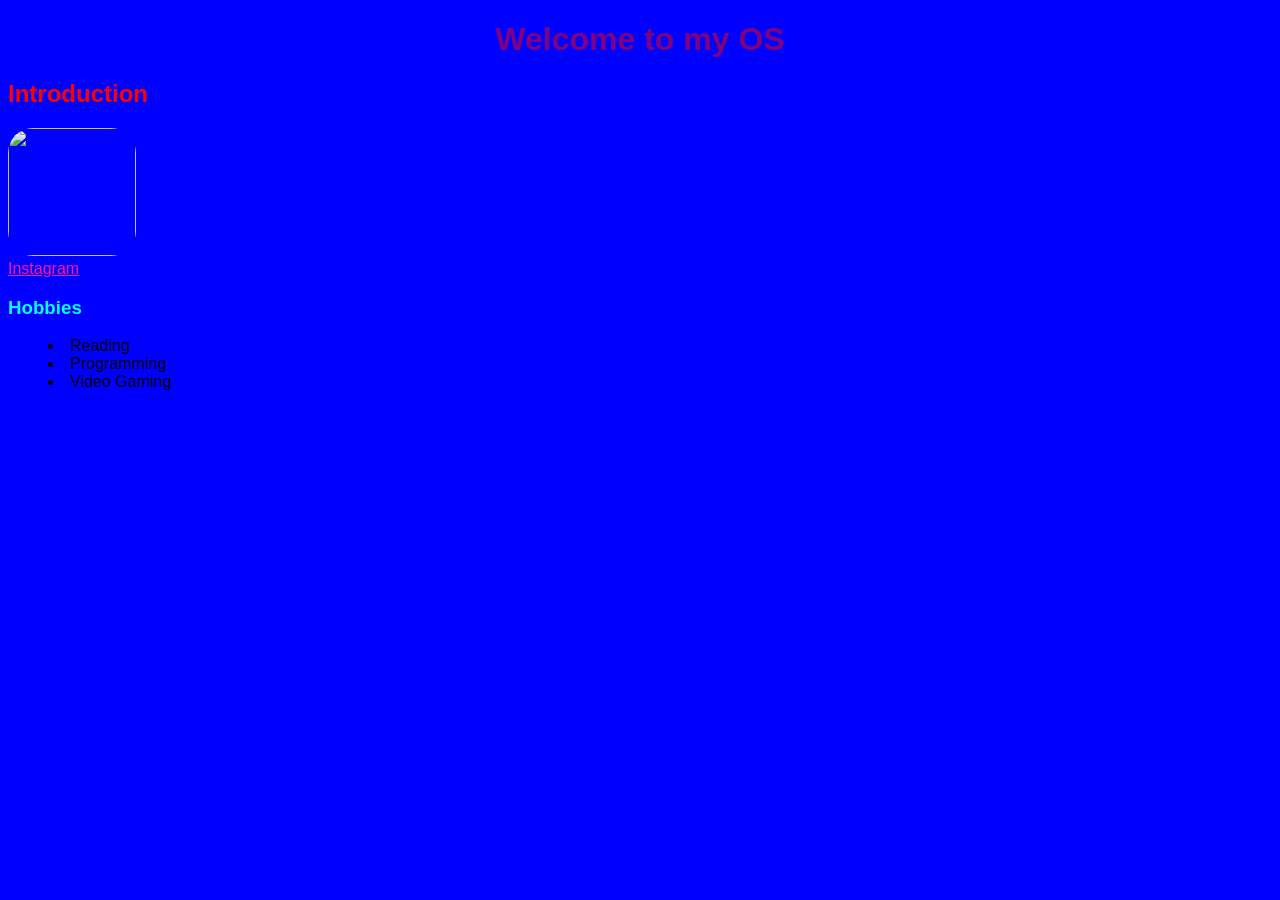
==== index.html @ 674119ba "First step done! I finished the first step!" ====
<!DOCTYPE html>
<html lang="en">
<head>
    <meta charset="UTF-8">
    <title>Title</title>
</head>
<body style="background-color: blue; font-family: 'Noto Sans', sans-serif;">
    <h1 style="color: purple; text-align: center">Welcome to my OS</h1>
    <h2 style="color: red">Introduction</h2>
    <img src="https://avatars.githubusercontent.com/u/148903901?v=4" style="width: 128px;height: 128px;border-radius: 25px;"/>
    <br>
    <a href="https://www.instagram.com/d4lmwastaken/" style="color: deeppink">Instagram</a>
    <h3 style="color: aqua">Hobbies</h3>
    <menu>
        <li>Reading</li>
        <li>Programming</li>
        <li>Video Gaming</li>
    </menu>
</body>
</html>
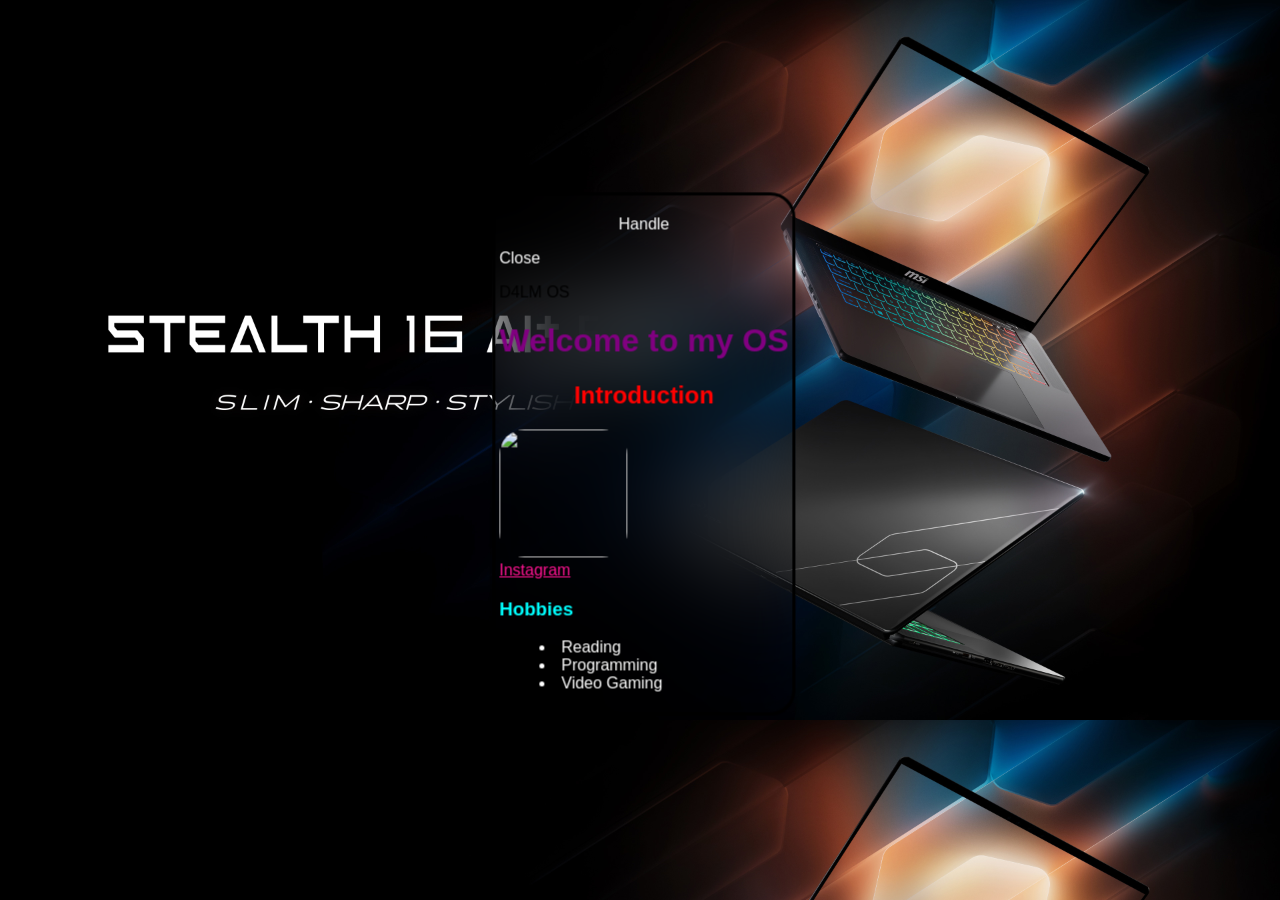
==== commit 55cffd53: "Finished Part 3 of the tutorial" ====
--- a/index.html
+++ b/index.html
@@ -2,19 +2,31 @@
 <html lang="en">
 <head>
     <meta charset="UTF-8">
-    <title>Title</title>
+    <title>D4LM OS</title>
+    <script src="script.js"></script>
+    <link rel="stylesheet" type="text/css" href="style.css">
 </head>
-<body style="background-color: blue; font-family: 'Noto Sans', sans-serif;">
-    <h1 style="color: purple; text-align: center">Welcome to my OS</h1>
-    <h2 style="color: red">Introduction</h2>
-    <img src="https://avatars.githubusercontent.com/u/148903901?v=4" style="width: 128px;height: 128px;border-radius: 25px;"/>
-    <br>
-    <a href="https://www.instagram.com/d4lmwastaken/" style="color: deeppink">Instagram</a>
-    <h3 style="color: aqua">Hobbies</h3>
-    <menu>
-        <li>Reading</li>
-        <li>Programming</li>
-        <li>Video Gaming</li>
-    </menu>
+<body>
+    <div class="topbar">
+        <p>D4LM OS</p>
+        <p>Overview</p>
+        <p id="timeElement">Time</p>
+    </div>
+    <div id="welcome">
+        <p id="welcomeheader">Handle</p>
+        <p class="closebutton" id="welcomeclose">Close</p>
+        <p style="cursor: pointer" id="welcomeopen">D4LM OS</p>
+        <h1 style="color: purple; text-align: center">Welcome to my OS</h1>
+        <h2 style="color: red; text-align: center">Introduction</h2>
+        <img src="https://avatars.githubusercontent.com/u/148903901?v=4" style="width: 128px;height: 128px;border-radius: 25px;"/>
+        <br>
+        <a href="https://www.instagram.com/d4lmwastaken/" style="color: deeppink">Instagram</a>
+        <h3 style="color: aqua">Hobbies</h3>
+        <menu style="color: white;">
+            <li>Reading</li>
+            <li>Programming</li>
+            <li>Video Gaming</li>
+        </menu>
+    </div>
 </body>
 </html>
--- a/style.css
+++ b/style.css
@@ -0,0 +1,39 @@
+.closebutton {
+    cursor: pointer;
+    border-radius: 4px;
+    border: white;
+    color: white;
+}
+
+body {
+    background-color: blue;
+    font-family: 'Noto Sans', sans-serif;
+    background-image: url(background.jpg);
+    background-size: cover;
+}
+
+.class {
+    display: flex;
+    justify-content: space-between;
+    backdrop-filter: blur(4px);
+    color: white; margin: 4px;
+    border: solid; padding: 4px;
+    border-radius: 25px;
+}
+
+#welcome {
+    position: absolute;
+    top: 50%; left: 50%;
+    transform: translate(-50%, -50%);
+    border: solid;
+    margin: 4px;
+    padding: 4px;
+    width: fit-content;
+    border-radius: 25px;
+    backdrop-filter: blur(44px)
+}
+
+#welcomeheader {
+    text-align: center;
+    color: white
+}
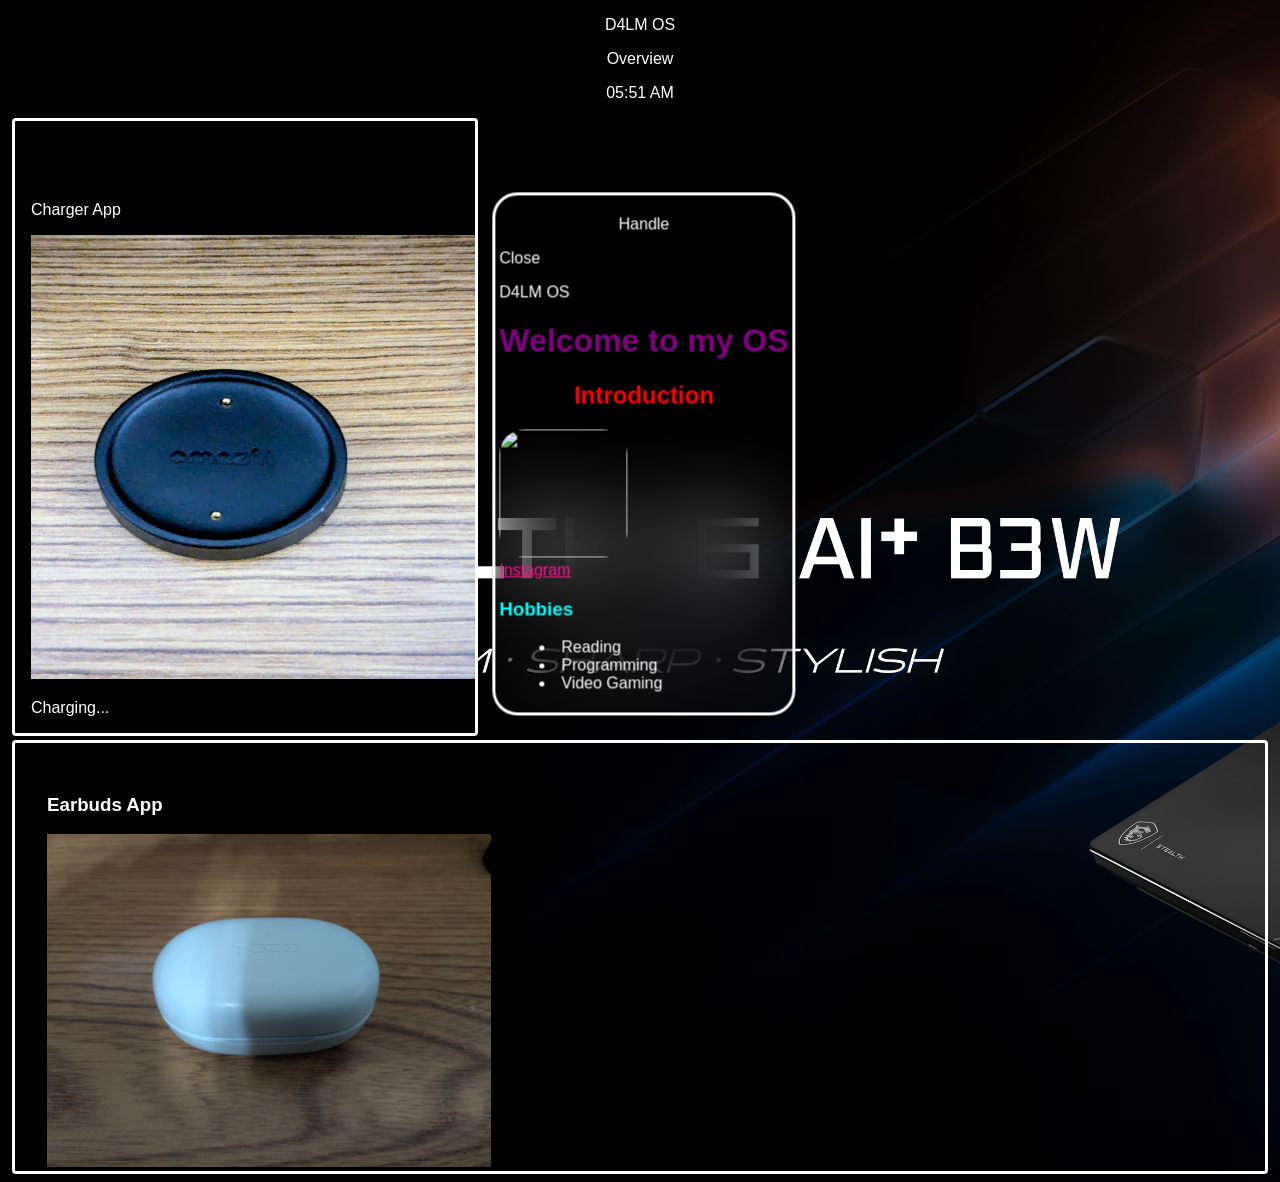
==== commit ad3bd67e: "Finished the tutorial although my website is non-working" ====
--- a/index.html
+++ b/index.html
@@ -12,7 +12,7 @@
         <p>Overview</p>
         <p id="timeElement">Time</p>
     </div>
-    <div id="welcome">
+    <div class="window" id="welcome">
         <p id="welcomeheader">Handle</p>
         <p class="closebutton" id="welcomeclose">Close</p>
         <p style="cursor: pointer" id="welcomeopen">D4LM OS</p>
@@ -28,5 +28,39 @@
             <li>Video Gaming</li>
         </menu>
     </div>
+    <div id="desktopApps" style="padding-top: 64px;padding-left: 16px; border-style: solid; border-color: white; border-radius: 4px; margin: 4px; width: fit-content;">
+        <p>Charger App</p>
+        <div class="selected" style="text-align: left; border-radius: 4px;">
+            <img width="444px" height="444px" src="icon.jpg">
+        </div>
+        <div>
+            <p>Charging...</p>
+        </div>
+    </div>
+
+    <div id="earbudsApp" style="padding-top: 32px;padding-left: 32px; border-style: solid; border-color: white; border-radius: 4px; margin: 4px">
+        <h3>Earbuds App</h3>
+        <div style="text-align: left; border-radius: 4px;">
+            <script>
+                // Sadly this does not work...
+                const clickableElement = document.querySelector("#image")
+                let open = false;
+
+                function openAndClose() {
+                    if (open === false) {
+                        open = true
+                        clickableElement.image.src = "open.jpg"
+                    } else {
+                        open = false
+                        clickableElement.image.src = "close.jpg"
+                    }
+                }
+
+                clickableElement.addEventListener("click", openAndClose);
+            </script>
+            <img id="image" width="444px" height ="auto" src="close.jpg" style="cursor: pointer">
+        </div>
+    </div>
+
 </body>
 </html>
--- a/style.css
+++ b/style.css
@@ -10,6 +10,7 @@
     font-family: 'Noto Sans', sans-serif;
     background-image: url(background.jpg);
     background-size: cover;
+    color: white;
 }
 
 .class {
@@ -36,4 +37,8 @@
 #welcomeheader {
     text-align: center;
     color: white
+}
+
+.topbar{
+    text-align: center;
 }
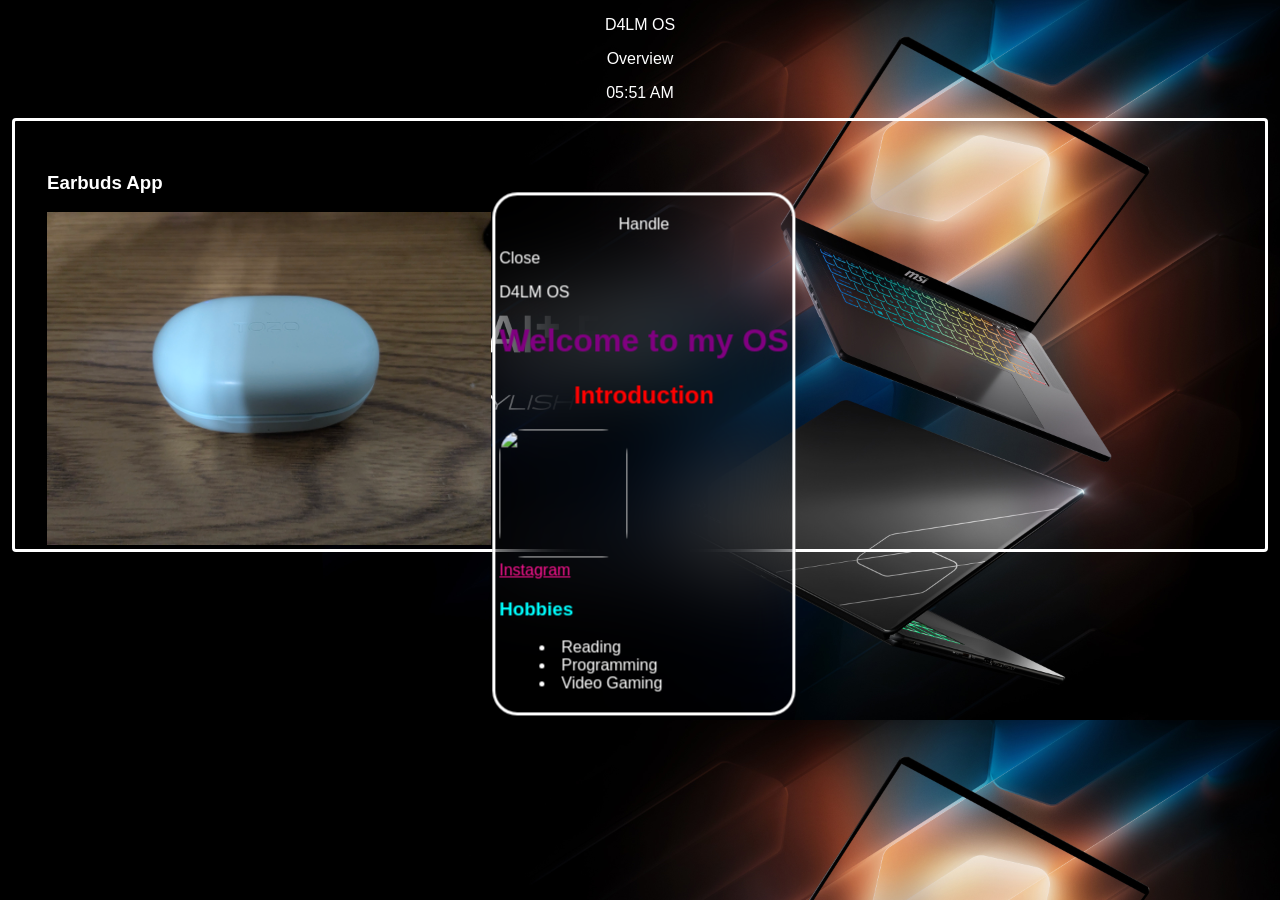
==== commit 8fd67df0: "Feat: Windows is now somewhat draggable and my app is working now" ====
--- a/index.html
+++ b/index.html
@@ -3,7 +3,7 @@
 <head>
     <meta charset="UTF-8">
     <title>D4LM OS</title>
-    <script src="script.js"></script>
+    <script src="script.js" defer></script>
     <link rel="stylesheet" type="text/css" href="style.css">
 </head>
 <body>
@@ -41,24 +41,24 @@
     <div id="earbudsApp" style="padding-top: 32px;padding-left: 32px; border-style: solid; border-color: white; border-radius: 4px; margin: 4px">
         <h3>Earbuds App</h3>
         <div style="text-align: left; border-radius: 4px;">
+            <img id="image" width="444px" height="auto" src="close.jpg" style="cursor: pointer">
+
             <script>
-                // Sadly this does not work...
-                const clickableElement = document.querySelector("#image")
+                const clickableElement = document.querySelector("#image");
                 let open = false;
 
                 function openAndClose() {
-                    if (open === false) {
-                        open = true
-                        clickableElement.image.src = "open.jpg"
+                    if (!open) {
+                        open = true;
+                        clickableElement.src = "open.jpg";
                     } else {
-                        open = false
-                        clickableElement.image.src = "close.jpg"
+                        open = false;
+                        clickableElement.src = "close.jpg";
                     }
                 }
 
                 clickableElement.addEventListener("click", openAndClose);
             </script>
-            <img id="image" width="444px" height ="auto" src="close.jpg" style="cursor: pointer">
         </div>
     </div>
 
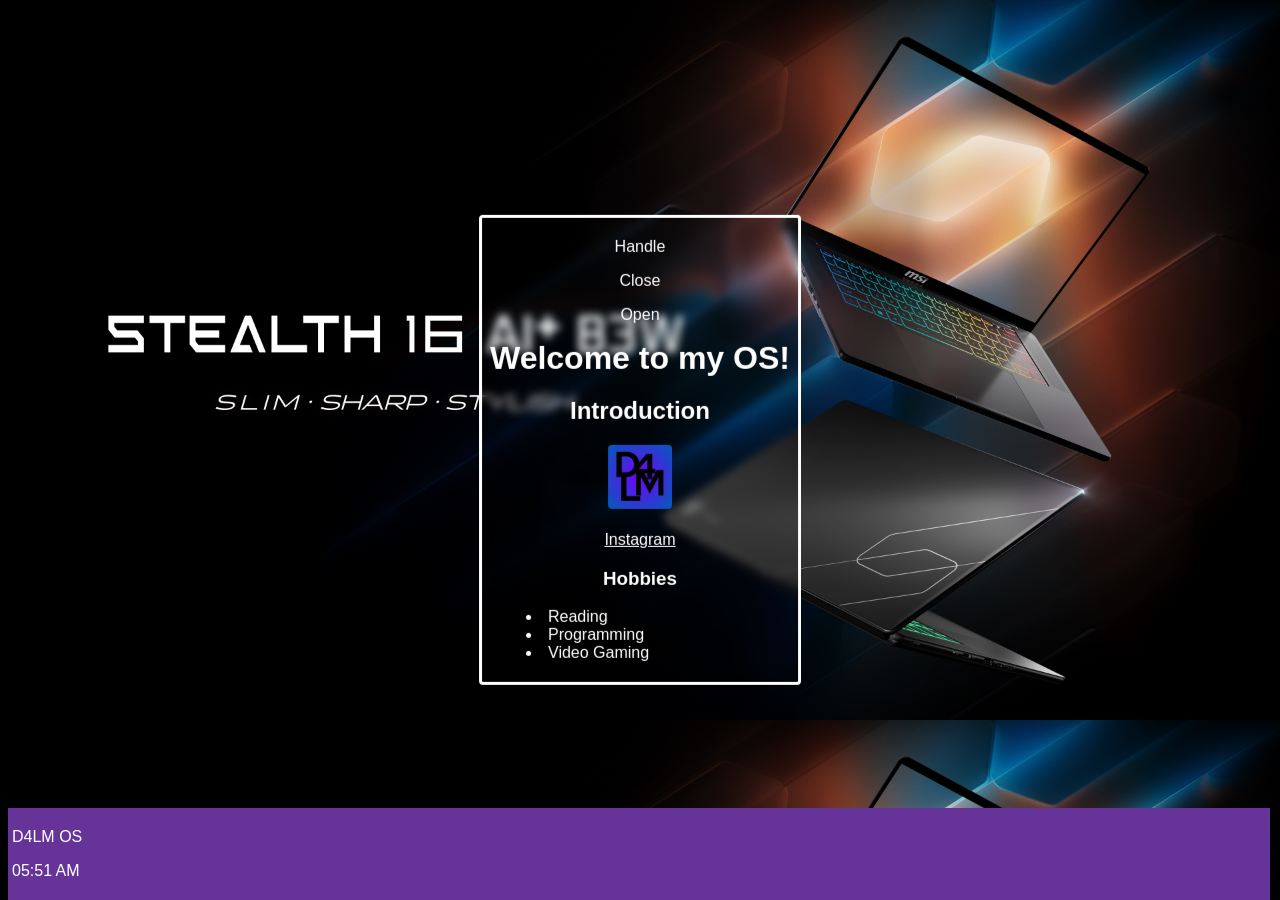
==== commit fbe707b2: "Redid part #1-#3" ====
--- a/index.html
+++ b/index.html
@@ -1,66 +1,87 @@
 <!DOCTYPE html>
-<html lang="en">
-<head>
-    <meta charset="UTF-8">
-    <title>D4LM OS</title>
-    <script src="script.js" defer></script>
-    <link rel="stylesheet" type="text/css" href="style.css">
-</head>
-<body>
-    <div class="topbar">
+<html>
+    <body style="background-image: url('background.jpg'); background-size: cover;font-family: 'Noto Sans', sans-serif;">
+    <div style="diplay: flex; justify-content: space-between; color: white; position: absolute; width: 98%; background-color: rebeccapurple; padding: 4px; bottom: 0%; transform: (0%,-100%) ">
         <p>D4LM OS</p>
-        <p>Overview</p>
         <p id="timeElement">Time</p>
+        <script>
+            setInterval(function () {
+                document.querySelector("#timeElement").innerHTML = new Date().toLocaleString([], {hour: '2-digit', minute:'2-digit'});
+            }, 1000);
+        </script>
     </div>
-    <div class="window" id="welcome">
-        <p id="welcomeheader">Handle</p>
-        <p class="closebutton" id="welcomeclose">Close</p>
-        <p style="cursor: pointer" id="welcomeopen">D4LM OS</p>
-        <h1 style="color: purple; text-align: center">Welcome to my OS</h1>
-        <h2 style="color: red; text-align: center">Introduction</h2>
-        <img src="https://avatars.githubusercontent.com/u/148903901?v=4" style="width: 128px;height: 128px;border-radius: 25px;"/>
+    <div id="welcome" style="border: solid white; border-radius: 4px; width: fit-content; padding: 4px; position: absolute; top: 50%; left: 50%; transform: translate(-50%, -50%); backdrop-filter: blur(4px);">
+        <p id="welcomeheader" style="color: white; text-align: center; user-select: none; cursor: grab;">Handle</p>
+        <p id="welcomeClose" style="cursor: pointer; color: white; text-align: center;">Close</p>
+        <p id="welcomeOpen" style="cursor: pointer; color: white; text-align: center">Open</p>
+        <h1 style="margin: 4px; text-align: center; color: white">Welcome to my OS!</h1>
+        <h2 style="text-align: center; color: white">Introduction</h2>
+        <div style="text-align: center"><img style="border-radius: 4px" src="icon.png"/></div>
         <br>
-        <a href="https://www.instagram.com/d4lmwastaken/" style="color: deeppink">Instagram</a>
-        <h3 style="color: aqua">Hobbies</h3>
-        <menu style="color: white;">
+        <div style="text-align: center"><a style="color: white;" href="https://www.instagram.com/d4lmwastaken/">Instagram</a></div>
+        <h3 style="text-align: center; color: white">Hobbies</h3>
+        <menu style="color: white">
             <li>Reading</li>
             <li>Programming</li>
             <li>Video Gaming</li>
         </menu>
     </div>
-    <div id="desktopApps" style="padding-top: 64px;padding-left: 16px; border-style: solid; border-color: white; border-radius: 4px; margin: 4px; width: fit-content;">
-        <p>Charger App</p>
-        <div class="selected" style="text-align: left; border-radius: 4px;">
-            <img width="444px" height="444px" src="icon.jpg">
-        </div>
-        <div>
-            <p>Charging...</p>
-        </div>
-    </div>
+    <script>
+        dragElement(document.getElementById("welcome"));
 
-    <div id="earbudsApp" style="padding-top: 32px;padding-left: 32px; border-style: solid; border-color: white; border-radius: 4px; margin: 4px">
-        <h3>Earbuds App</h3>
-        <div style="text-align: left; border-radius: 4px;">
-            <img id="image" width="444px" height="auto" src="close.jpg" style="cursor: pointer">
+        function dragElement(element) {
+            var initialX = 0;
+            var initialY = 0;
+            var currentX = 0;
+            var currentY = 0;
 
-            <script>
-                const clickableElement = document.querySelector("#image");
-                let open = false;
+            if (document.getElementById(element.id + "header")) {
+                document.getElementById(element.id + "header").onmousedown = startDragging;
+            } else {
+                element.onmousedown = startDragging;
+            }
 
-                function openAndClose() {
-                    if (!open) {
-                        open = true;
-                        clickableElement.src = "open.jpg";
-                    } else {
-                        open = false;
-                        clickableElement.src = "close.jpg";
-                    }
-                }
+            function startDragging(e) {
+                e = e || window.event;
+                e.preventDefault();
+                initialX = e.clientX;
+                initialY = e.clientY;
+                document.onmouseup = stopDragging;
+                document.onmousemove = dragElement;
+            }
 
-                clickableElement.addEventListener("click", openAndClose);
-            </script>
-        </div>
-    </div>
+            function dragElement(e) {
+                e = e || window.event;
+                e.preventDefault();
+                currentX = initialX - e.clientX;
+                currentY = initialY - e.clientY;
+                initialX = e.clientX;
+                initialY = e.clientY;
+                element.style.top = (element.offsetTop - currentY) + "px";
+                element.style.left = (element.offsetLeft - currentX) + "px";
+            }
 
-</body>
+            function stopDragging() {
+                document.onmouseup = null;
+                document.onmousemove = null;
+            }
+        }
+
+        var welcomeScreen = document.querySelector("#welcome")
+        var welcomeScreenClose = document.querySelector("#welcomeClose")
+        var welcomeScreenOpen = document.querySelector("#welcomeOpen")
+
+        function closeWindow(element) {
+            element.style.display = "none";
+        }
+
+        function openWindow(element) {
+            element.style.display = "flex"
+        }
+
+        welcomeScreenClose.addEventListener("click", function () {closeWindow(welcomeScreen)});
+
+        welcomeScreenOpen.addEventListener("click", function () {openWindow(welcomeScreen)});
+    </script>
+    </body>
 </html>
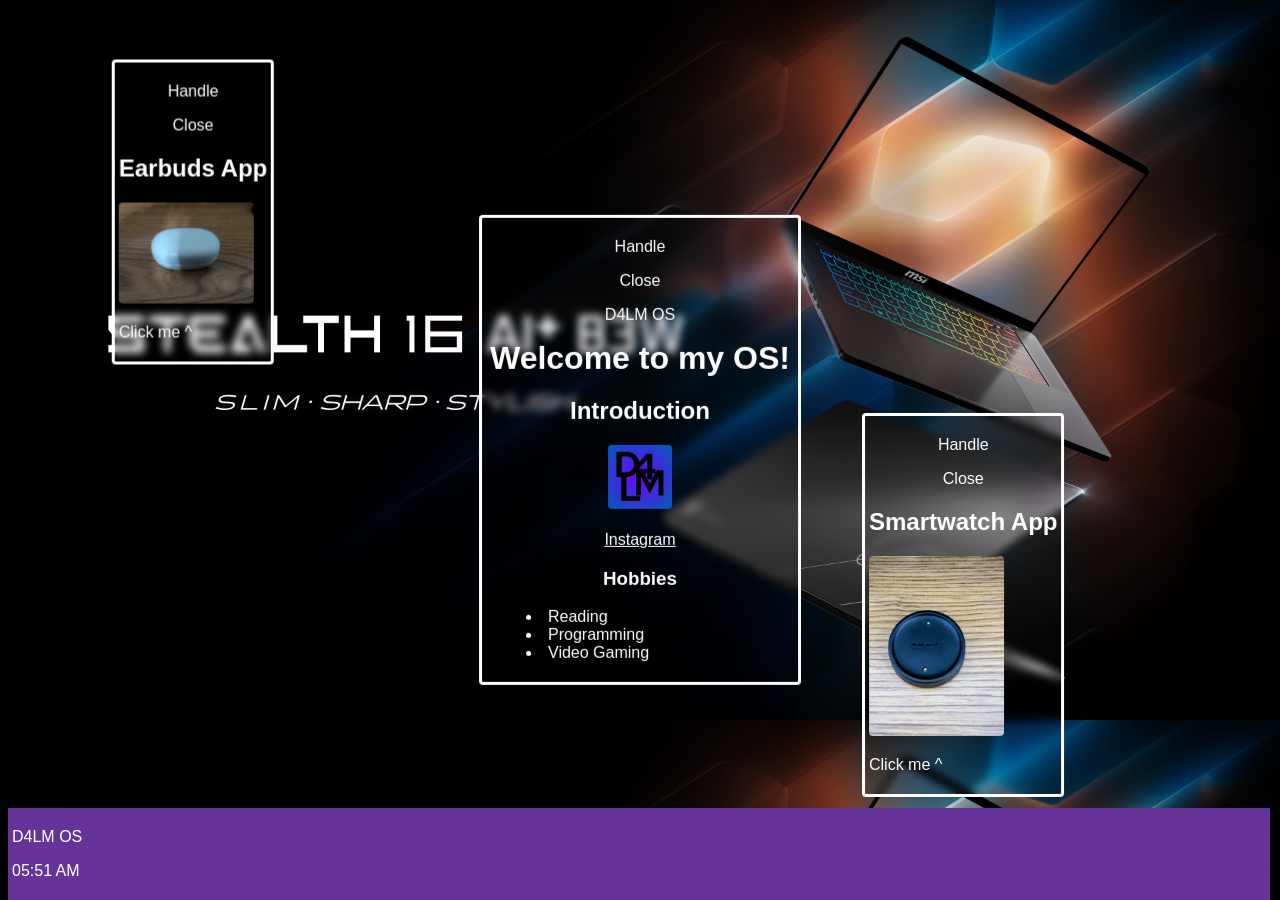
==== commit 0067605d: "It is finished!" ====
--- a/index.html
+++ b/index.html
@@ -1,7 +1,7 @@
 <!DOCTYPE html>
 <html>
     <body style="background-image: url('background.jpg'); background-size: cover;font-family: 'Noto Sans', sans-serif;">
-    <div style="diplay: flex; justify-content: space-between; color: white; position: absolute; width: 98%; background-color: rebeccapurple; padding: 4px; bottom: 0%; transform: (0%,-100%) ">
+    <div style="diplay: flex; justify-content: space-between; color: white; position: absolute; width: 98%; background-color: rebeccapurple; padding: 4px; bottom: 0%; ">
         <p>D4LM OS</p>
         <p id="timeElement">Time</p>
         <script>
@@ -13,7 +13,7 @@
     <div id="welcome" style="border: solid white; border-radius: 4px; width: fit-content; padding: 4px; position: absolute; top: 50%; left: 50%; transform: translate(-50%, -50%); backdrop-filter: blur(4px);">
         <p id="welcomeheader" style="color: white; text-align: center; user-select: none; cursor: grab;">Handle</p>
         <p id="welcomeClose" style="cursor: pointer; color: white; text-align: center;">Close</p>
-        <p id="welcomeOpen" style="cursor: pointer; color: white; text-align: center">Open</p>
+        <p id="welcomeOpen" style="cursor: pointer; color: white; text-align: center">D4LM OS</p>
         <h1 style="margin: 4px; text-align: center; color: white">Welcome to my OS!</h1>
         <h2 style="text-align: center; color: white">Introduction</h2>
         <div style="text-align: center"><img style="border-radius: 4px" src="icon.png"/></div>
@@ -26,8 +26,24 @@
             <li>Video Gaming</li>
         </menu>
     </div>
+    <div id="earbudsApp" style="border: solid white; border-radius: 4px; width: fit-content; padding: 4px; position: absolute; top: 10%; left: 10%; transform: translate(-10%,-10%); backdrop-filter: blur(4px);">
+        <p id="earbudsAppHeader" style="color: white; text-align: center; user-select: none; cursor: grab;">Handle</p>
+        <p id="earbudsClose" style="cursor: pointer; color: white; text-align: center;">Close</p>
+        <h2 id="earbudsOpen" style="color: white">Earbuds App</h2>
+        <img id="earbudsClickable" style="width: 15vh; border-radius: 4px; cursor:pointer;" src="close.jpg">
+        <p style="color: white">Click me ^</p>
+    </div>
+    <div id="smarwatchApp" style="border: solid white; border-radius: 4px; width: fit-content; padding: 4px; position: absolute; top: 80%; left: 80%; transform: translate(-80%, -80%); backdrop-filter: blur(4px);">
+        <p id="smartwatchAppHeader" style="color: white; text-align: center; user-select: none; cursor: grab;">Handle</p>
+        <p id="smartwatchClose" style="cursor: pointer; color: white; text-align: center;">Close</p>
+        <h2 id="smartwatchOpen" style="color: white">Smartwatch App</h2>
+        <img id="smartwatchClickable" style="width: 15vh; border-radius: 4px; cursor: pointer" src="notCharging.jpg">
+        <p style="color: white">Click me ^</p>
+    </div>
     <script>
         dragElement(document.getElementById("welcome"));
+        dragElement(document.getElementById("earbudsApp"));
+        dragElement(document.getElementById("smarwatchApp"));
 
         function dragElement(element) {
             var initialX = 0;
@@ -71,17 +87,60 @@
         var welcomeScreenClose = document.querySelector("#welcomeClose")
         var welcomeScreenOpen = document.querySelector("#welcomeOpen")
 
+        var earbudsScreen = document.querySelector("#earbudsApp")
+        var earbudsClose = document.querySelector("#earbudsClose")
+        var earbudsOpen = document.querySelector("#earbudsOpen")
+
+        var smartwatchScreen = document.querySelector("#smarwatchApp")
+        var smartwatchClose = document.querySelector("#smartwatchClose")
+        var smartwatchOpen = document.querySelector("#smartwatchOpen")
+
         function closeWindow(element) {
             element.style.display = "none";
         }
 
         function openWindow(element) {
-            element.style.display = "flex"
+            element.style.display = "block";
         }
 
         welcomeScreenClose.addEventListener("click", function () {closeWindow(welcomeScreen)});
 
         welcomeScreenOpen.addEventListener("click", function () {openWindow(welcomeScreen)});
+
+        earbudsClose.addEventListener("click", function () {closeWindow(earbudsScreen)});
+
+        earbudsOpen.addEventListener("click", function () {openWindow(earbudsScreen)});
+
+        smartwatchClose.addEventListener("click", function () {closeWindow(smartwatchScreen)})
+
+        smartwatchOpen.addEventListener("click", function () {openWindow(smartwatchScreen)});
+
+        var earbudsClickable = document.querySelector("#earbudsClickable");
+        var open= false
+        function openAndClose() {
+            if (!open) {
+                open = true
+                earbudsClickable.src = "open.jpg"
+            } else {
+                open = false
+                earbudsClickable.src = "close.jpg"
+            }
+        }
+
+        var smartwatchClickable = document.querySelector("#smartwatchClickable");
+        var open2 = false;
+        function openAndClose2() {
+            if (!open2) {
+                open2 = true;
+                smartwatchClickable.src = "charging.jpg"
+            } else {
+                open2 = false;
+                smartwatchClickable.src = "notCharging.jpg"
+            }
+        }
+
+        earbudsClickable.addEventListener("click", openAndClose)
+        smartwatchClickable.addEventListener("click", openAndClose2)
     </script>
     </body>
 </html>
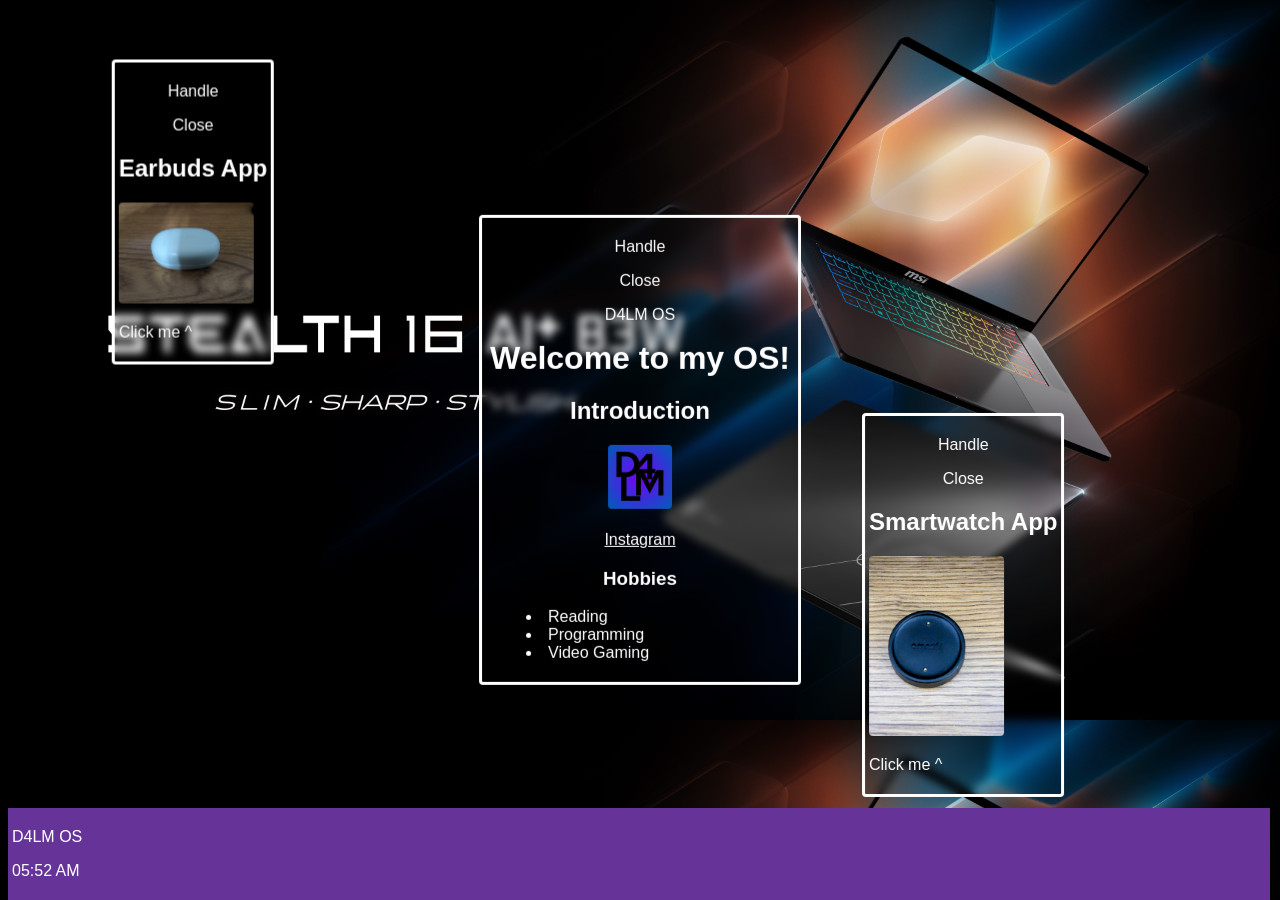
==== commit aed3407e: "Feat: Updated README and added website title" ====
--- a/index.html
+++ b/index.html
@@ -1,5 +1,9 @@
 <!DOCTYPE html>
 <html>
+<head>
+    <meta charset="utf-8">
+    <title>D4LM OS</title>
+</head>
     <body style="background-image: url('background.jpg'); background-size: cover;font-family: 'Noto Sans', sans-serif;">
     <div style="diplay: flex; justify-content: space-between; color: white; position: absolute; width: 98%; background-color: rebeccapurple; padding: 4px; bottom: 0%; ">
         <p>D4LM OS</p>
